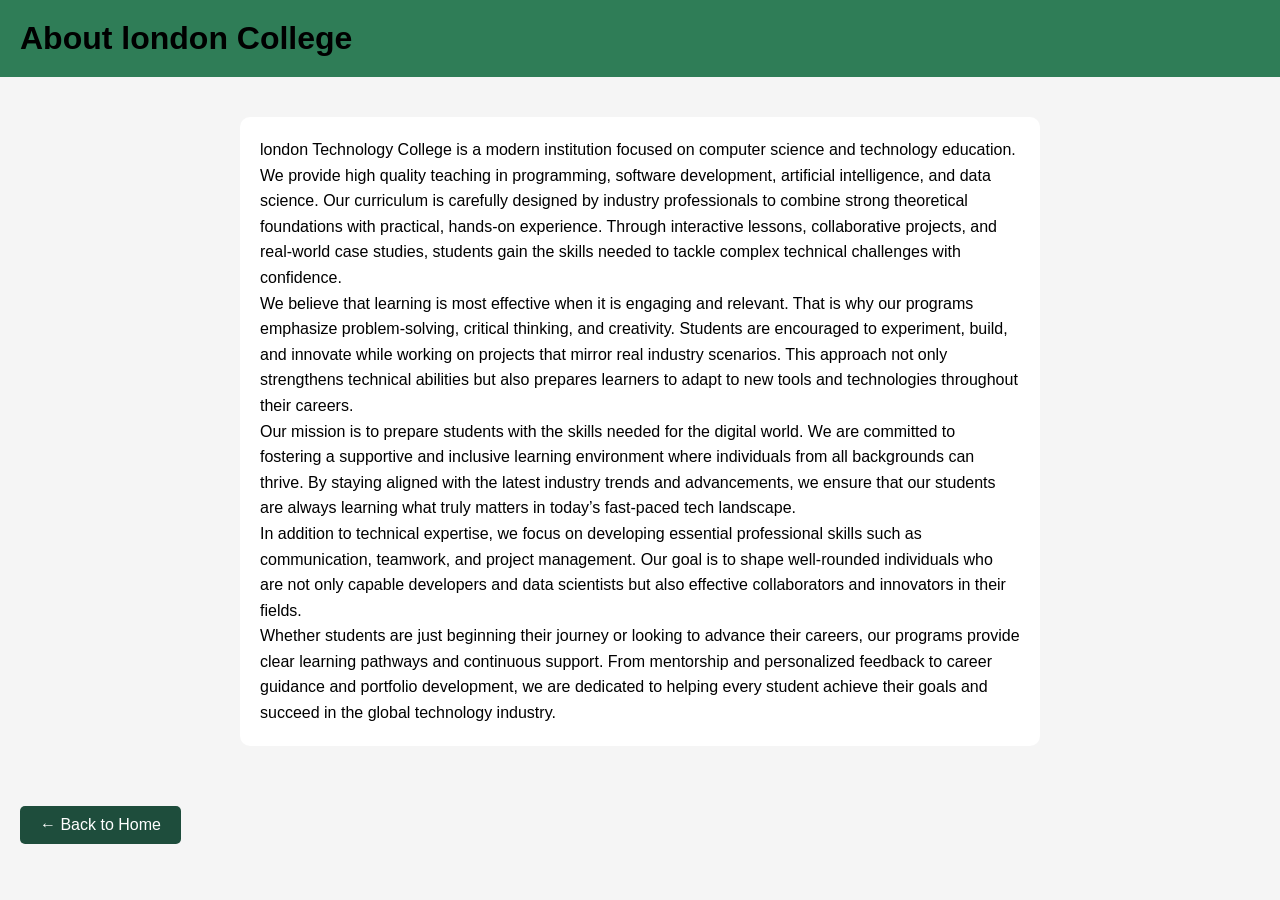
==== about.html @ 91d1a013 "Update about.html" ====
<!DOCTYPE html>
<html lang="en">

<head>
<meta charset="UTF-8">
<title>About Us</title>
<link rel="stylesheet" href="style.css">
</head>

<body>

<header>
<h1>About london College</h1>
</header>

<section class="modules">

<p>
london Technology College is a modern institution focused on
computer science and technology education.
</p>

<p>
We provide high quality teaching in programming,
software development, artificial intelligence,
and data science. Our curriculum is carefully
designed by industry professionals to combine
strong theoretical foundations with practical,
hands-on experience. Through interactive lessons,
collaborative projects, and real-world case
studies, students gain the skills needed to
tackle complex technical challenges with
confidence.
</p>

<p>
We believe that learning is most effective when
it is engaging and relevant. That is why our
programs emphasize problem-solving, critical
thinking, and creativity. Students are encouraged
to experiment, build, and innovate while working
on projects that mirror real industry scenarios.
This approach not only strengthens technical
abilities but also prepares learners to adapt
to new tools and technologies throughout their
careers.
</p>

<p>
Our mission is to prepare students with the
skills needed for the digital world. We are
committed to fostering a supportive and inclusive
learning environment where individuals from all
backgrounds can thrive. By staying aligned with
the latest industry trends and advancements, we
ensure that our students are always learning
what truly matters in today’s fast-paced tech
landscape.
</p>

<p>
In addition to technical expertise, we focus on
developing essential professional skills such as
communication, teamwork, and project management.
Our goal is to shape well-rounded individuals who
are not only capable developers and data
scientists but also effective collaborators and
innovators in their fields.
</p>

<p>
Whether students are just beginning their journey
or looking to advance their careers, our programs
provide clear learning pathways and continuous
support. From mentorship and personalized
feedback to career guidance and portfolio
development, we are dedicated to helping every
student achieve their goals and succeed in the
global technology industry.
</p>

</section>

<a href="index.html" class="back">← Back to Home</a>

</body>
</html>
---- style.css ----
/* ---------- GLOBAL ---------- */
*{
    margin:0;
    padding:0;
    box-sizing:border-box;
    font-family:Arial, Helvetica, sans-serif;
}

body{
    background:#f5f5f5;
}

img{
    max-width:100%;
    height:auto;
}

/* ---------- HEADER / NAVBAR ---------- */
header{
    background:#2f7d57;
    padding:20px;
}

.navbar{
    display:flex;
    align-items:center;
    justify-content:space-between;
    flex-wrap:wrap;
}

.logo{
    color:white;
    font-size:22px;
    font-weight:bold;
}

.menu{
    display:flex;
    list-style:none;
    gap:20px;
}

.menu a{
    color:white;
    text-decoration:none;
    font-size:16px;
}

.menu a:hover{
    text-decoration:underline;
}

.contact-btn{
    padding:10px 20px;
    background:transparent;
    border:2px solid white;
    color:white;
    cursor:pointer;
    border-radius:4px;
}

/* ---------- HERO SECTION ---------- */
.hero{
    min-height:80vh;
    display:flex;
    align-items:center;
    padding:40px 20px;

    background-image:url("uni.jpg");
    background-size:cover;
    background-position:center;
    background-repeat:no-repeat;

    color:white;
}

.hero-text{
    max-width:600px;
    background:rgba(0,0,0,0.5);
    padding:30px;
    border-radius:10px;
}

.hero-text h1{
    font-size:48px;
}

.hero-text span{
    color:#ffd166;
}

.hero-text p{
    margin-top:15px;
    font-size:18px;
    line-height:1.6;
}

/* ---------- BUTTONS ---------- */
.buttons{
    margin-top:30px;
    display:flex;
    gap:20px;
    flex-wrap:wrap;
}

.admission{
    padding:12px 25px;
    background:#1e4d3c;
    color:white;
    text-decoration:none;
    border-radius:5px;
    font-size:18px;
}

/* ---------- PROGRAMMES ---------- */
.programmes{
    display:grid;
    grid-template-columns:repeat(auto-fit, minmax(250px, 1fr));
    gap:25px;
    padding:20px;
}

.card{
    background:white;
    padding:20px;
    border-radius:8px;
    box-shadow:0 2px 8px rgba(0,0,0,0.1);
    text-align:center;
}

.card h2{
    color:#0b3c6f;
    margin-bottom:10px;
    font-size:20px;
}

.card p{
    color:#555;
    margin-bottom:15px;
    font-size:15px;
}

.card a{
    display:inline-block;
    margin-top:10px;
    background:#0b3c6f;
    color:white;
    padding:10px 15px;
    text-decoration:none;
    border-radius:5px;
    font-size:14px;
}

.card a:hover{
    background:#145ea8;
}

/* ---------- FORM ---------- */
.interest{
    padding:20px;
    display:flex;
    flex-direction:column;
    align-items:center;
    text-align:center;
}

.interest h2{
    margin-bottom:20px;
    font-size:26px;
}

.interest form{
    background:white;
    padding:20px;
    width:100%;
    max-width:400px;
    border-radius:5px;
}

.form-group{
    margin-bottom:15px;
}

.interest input,
.interest select{
    width:100%;
    padding:10px;
    border:1px solid #ccc;
    border-radius:5px;
    font-size:16px;
}

.interest button{
    background:#0b3c6f;
    color:white;
    border:none;
    padding:12px;
    cursor:pointer;
    width:100%;
    border-radius:5px;
    font-size:16px;
}

.interest button:hover{
    background:#145ea8;
}

/* ---------- ERROR ---------- */
.error{
    color:red;
    font-size:14px;
    display:block;
    margin-bottom:5px;
}

/* ---------- SUCCESS ---------- */
#successMsg{
    font-size:16px;
    margin-top:10px;
    font-weight:bold;
}

.success-text{
    color:green;
}

/* ---------- MODULES ---------- */
.modules{
    max-width:800px;
    margin:40px auto;
    padding:20px;
    background:white;
    border-radius:10px;
}

.modules h2{
    font-size:24px;
    margin-bottom:10px;
}

.modules p{
    font-size:16px;
    line-height:1.6;
}

.modules ul{
    padding-left:20px;
}

/* ---------- BACK BUTTON ---------- */
.back{
    display:inline-block;
    margin:20px;
    font-size:16px;
    padding:10px 20px;
    background:#1e4d3c;
    color:white;
    text-decoration:none;
    border-radius:5px;
}

/* ---------- FOOTER ---------- */
footer{
    text-align:center;
    padding:20px;
    background:#ddd;
}

/* ---------- MOBILE ---------- */
@media(max-width:768px){

.navbar{
    flex-direction:column;
    align-items:flex-start;
    gap:10px;
}

.menu{
    flex-direction:column;
    width:100%;
}

.contact-btn{
    width:100%;
}

.hero{
    text-align:center;
}

.hero-text{
    width:100%;
}

.hero-text h1{
    font-size:28px;
}

.hero-text p{
    font-size:16px;
}

}
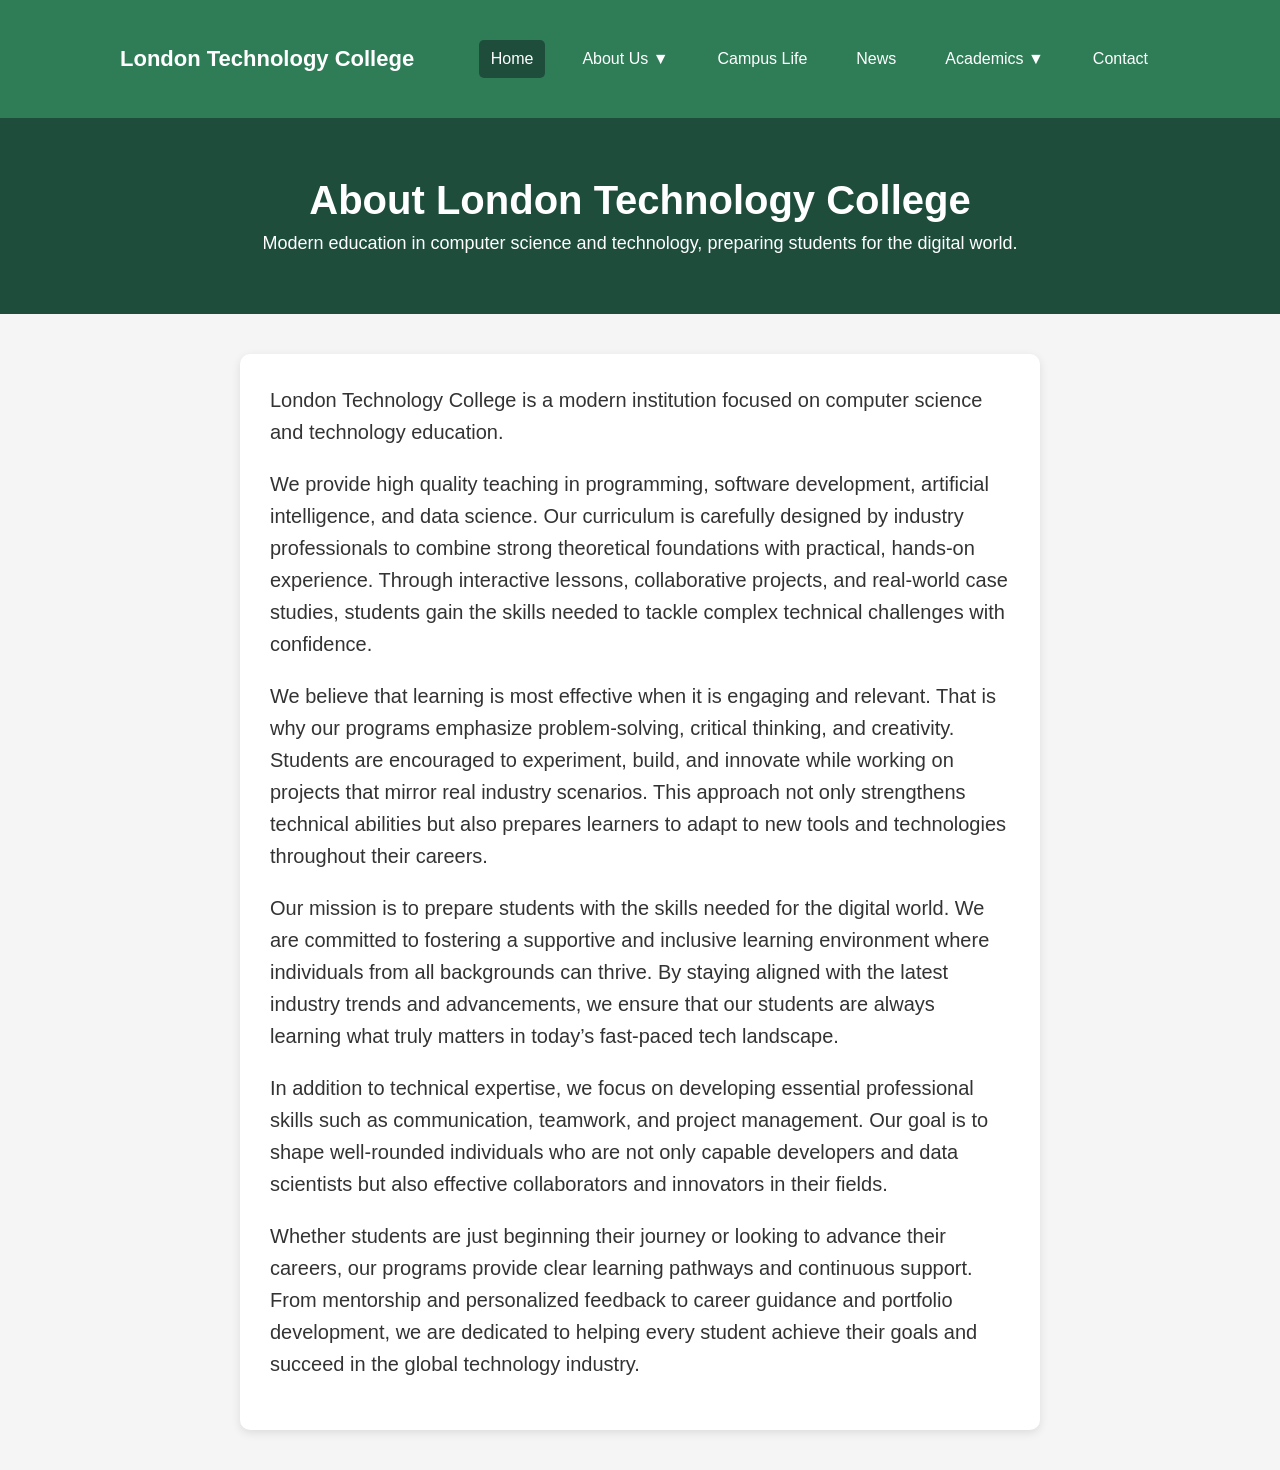
==== commit 844a64fc: "updating front to end" ====
--- a/about.html
+++ b/about.html
@@ -3,85 +3,79 @@
 
 <head>
 <meta charset="UTF-8">
-<title>About Us</title>
+<meta name="viewport" content="width=device-width, initial-scale=1.0">
+<title>About Us - London Technology College</title>
 <link rel="stylesheet" href="style.css">
 </head>
 
 <body>
 
+<!-- Navbar -->
 <header>
-<h1>About london College</h1>
+  <div class="navbar">
+    <div class="logo">London Technology College</div>
+    <ul class="menu">
+      <li><a href="index.html" class="back"> Home</a></li>
+      <li class="dropdown">
+        <a href="#">About Us ▼</a>
+        <ul class="dropdown-menu">
+          <li><a href="about.html">Our College</a></li>
+          <li><a href="staff.html">Our Staff</a></li>
+          <li><a href="mission.html">Mission</a></li>
+        </ul>
+      </li>
+      <li><a href="campus.html">Campus Life</a></li>
+      <li><a href="news.html">News</a></li>
+      <li class="dropdown">
+        <a href="#">Academics ▼</a>
+        <ul class="dropdown-menu">
+          <li><a href="admission.html">Admission</a></li>
+          <li><a href="programmes.html">Programmes</a></li>
+          <li><a href="departments.html">Departments</a></li>
+        </ul>
+      </li>
+      <li><a href="contact.html">Contact</a></li>
+    </ul>
+  </div>
 </header>
 
-<section class="modules">
+<!-- Page Hero -->
+<section class="page-hero" style="display:flex; flex-direction:column; align-items:center; justify-content:center;">
+  <div style="display:flex; align-items:center; gap:15px;">
+    <h1 style="margin:0;">About London Technology College</h1>
 
-<p>
-london Technology College is a modern institution focused on
-computer science and technology education.
-</p>
-
-<p>
-We provide high quality teaching in programming,
-software development, artificial intelligence,
-and data science. Our curriculum is carefully
-designed by industry professionals to combine
-strong theoretical foundations with practical,
-hands-on experience. Through interactive lessons,
-collaborative projects, and real-world case
-studies, students gain the skills needed to
-tackle complex technical challenges with
-confidence.
-</p>
-
-<p>
-We believe that learning is most effective when
-it is engaging and relevant. That is why our
-programs emphasize problem-solving, critical
-thinking, and creativity. Students are encouraged
-to experiment, build, and innovate while working
-on projects that mirror real industry scenarios.
-This approach not only strengthens technical
-abilities but also prepares learners to adapt
-to new tools and technologies throughout their
-careers.
-</p>
-
-<p>
-Our mission is to prepare students with the
-skills needed for the digital world. We are
-committed to fostering a supportive and inclusive
-learning environment where individuals from all
-backgrounds can thrive. By staying aligned with
-the latest industry trends and advancements, we
-ensure that our students are always learning
-what truly matters in today’s fast-paced tech
-landscape.
-</p>
-
-<p>
-In addition to technical expertise, we focus on
-developing essential professional skills such as
-communication, teamwork, and project management.
-Our goal is to shape well-rounded individuals who
-are not only capable developers and data
-scientists but also effective collaborators and
-innovators in their fields.
-</p>
-
-<p>
-Whether students are just beginning their journey
-or looking to advance their careers, our programs
-provide clear learning pathways and continuous
-support. From mentorship and personalized
-feedback to career guidance and portfolio
-development, we are dedicated to helping every
-student achieve their goals and succeed in the
-global technology industry.
-</p>
-
+  </div>
+  <p style="margin-top:10px; text-align:center;">
+    Modern education in computer science and technology, preparing students for the digital world.
+  </p>
 </section>
 
-<a href="index.html" class="back">← Back to Home</a>
+<!-- About Content -->
+<section class="modules">
+  <p>
+    London Technology College is a modern institution focused on computer science and technology education.
+  </p>
+
+  <p>
+    We provide high quality teaching in programming, software development, artificial intelligence, and data science. Our curriculum is carefully designed by industry professionals to combine strong theoretical foundations with practical, hands-on experience. Through interactive lessons, collaborative projects, and real-world case studies, students gain the skills needed to tackle complex technical challenges with confidence.
+  </p>
+
+  <p>
+    We believe that learning is most effective when it is engaging and relevant. That is why our programs emphasize problem-solving, critical thinking, and creativity. Students are encouraged to experiment, build, and innovate while working on projects that mirror real industry scenarios. This approach not only strengthens technical abilities but also prepares learners to adapt to new tools and technologies throughout their careers.
+  </p>
+
+  <p>
+    Our mission is to prepare students with the skills needed for the digital world. We are committed to fostering a supportive and inclusive learning environment where individuals from all backgrounds can thrive. By staying aligned with the latest industry trends and advancements, we ensure that our students are always learning what truly matters in today’s fast-paced tech landscape.
+  </p>
+
+  <p>
+    In addition to technical expertise, we focus on developing essential professional skills such as communication, teamwork, and project management. Our goal is to shape well-rounded individuals who are not only capable developers and data scientists but also effective collaborators and innovators in their fields.
+  </p>
+
+  <p>
+    Whether students are just beginning their journey or looking to advance their careers, our programs provide clear learning pathways and continuous support. From mentorship and personalized feedback to career guidance and portfolio development, we are dedicated to helping every student achieve their goals and succeed in the global technology industry.
+  </p>
+</section>
 
 </body>
 </html>
--- a/style.css
+++ b/style.css
@@ -1,4 +1,3 @@
-/* ---------- GLOBAL ---------- */
 *{
     margin:0;
     padding:0;
@@ -10,22 +9,16 @@
     background:#f5f5f5;
 }
 
-img{
-    max-width:100%;
-    height:auto;
-}
-
 /* ---------- HEADER / NAVBAR ---------- */
 header{
     background:#2f7d57;
-    padding:20px;
+    padding:20px 60px;
 }
 
 .navbar{
     display:flex;
     align-items:center;
     justify-content:space-between;
-    flex-wrap:wrap;
 }
 
 .logo{
@@ -37,7 +30,7 @@
 .menu{
     display:flex;
     list-style:none;
-    gap:20px;
+    gap:30px;
 }
 
 .menu a{
@@ -59,12 +52,12 @@
     border-radius:4px;
 }
 
-/* ---------- HERO SECTION ---------- */
+/* ---------- HERO SECTION WITH BACKGROUND IMAGE ---------- */
 .hero{
-    min-height:80vh;
+    height:90vh;
     display:flex;
     align-items:center;
-    padding:40px 20px;
+    padding-left:80px;
 
     background-image:url("uni.jpg");
     background-size:cover;
@@ -82,7 +75,7 @@
 }
 
 .hero-text h1{
-    font-size:48px;
+    font-size:60px;
 }
 
 .hero-text span{
@@ -91,7 +84,7 @@
 
 .hero-text p{
     margin-top:15px;
-    font-size:18px;
+    font-size:20px;
     line-height:1.6;
 }
 
@@ -100,7 +93,6 @@
     margin-top:30px;
     display:flex;
     gap:20px;
-    flex-wrap:wrap;
 }
 
 .admission{
@@ -112,16 +104,25 @@
     font-size:18px;
 }
 
-/* ---------- PROGRAMMES ---------- */
+.academic-link{
+    color:white;
+    text-decoration:none;
+    font-weight:bold;
+    font-size:18px;
+}
+
+/* ---------- PROGRAMMES PAGE ---------- */
 .programmes{
-    display:grid;
-    grid-template-columns:repeat(auto-fit, minmax(250px, 1fr));
+    display:flex;
+    flex-wrap:wrap;
+    justify-content:center;
+    padding:40px;
     gap:25px;
-    padding:20px;
 }
 
 .card{
     background:white;
+    width:260px;
     padding:20px;
     border-radius:8px;
     box-shadow:0 2px 8px rgba(0,0,0,0.1);
@@ -131,13 +132,13 @@
 .card h2{
     color:#0b3c6f;
     margin-bottom:10px;
-    font-size:20px;
+    font-size:22px;
 }
 
 .card p{
     color:#555;
     margin-bottom:15px;
-    font-size:15px;
+    font-size:16px;
 }
 
 .card a{
@@ -148,43 +149,38 @@
     padding:10px 15px;
     text-decoration:none;
     border-radius:5px;
-    font-size:14px;
+    font-size:16px;
 }
 
 .card a:hover{
     background:#145ea8;
 }
 
-/* ---------- FORM ---------- */
+/* ---------- REGISTER INTEREST FORM ---------- */
 .interest{
-    padding:20px;
-    display:flex;
-    flex-direction:column;
-    align-items:center;
+    padding:40px;
     text-align:center;
 }
 
 .interest h2{
     margin-bottom:20px;
-    font-size:26px;
+    font-size:28px;
 }
 
 .interest form{
     background:white;
-    padding:20px;
-    width:100%;
+    padding:25px;
     max-width:400px;
-    border-radius:5px;
-}
-
-.form-group{
-    margin-bottom:15px;
+    margin:auto;
+    border-radius:5px;
 }
 
 .interest input,
 .interest select{
     width:100%;
     padding:10px;
+    margin-top:5px;
+    margin-bottom:15px;
     border:1px solid #ccc;
     border-radius:5px;
     font-size:16px;
@@ -205,58 +201,61 @@
     background:#145ea8;
 }
 
-/* ---------- ERROR ---------- */
+/* ---------- ERROR MESSAGES ---------- */
 .error{
-    color:red;
+    color:red !important;      /* ensures errors appear in red */
     font-size:14px;
     display:block;
     margin-bottom:5px;
 }
 
-/* ---------- SUCCESS ---------- */
-#successMsg{
-    font-size:16px;
-    margin-top:10px;
-    font-weight:bold;
-}
-
-.success-text{
-    color:green;
-}
-
-/* ---------- MODULES ---------- */
+/* ---------- COURSE DETAIL PAGES ---------- */
 .modules{
     max-width:800px;
     margin:40px auto;
-    padding:20px;
+    padding:30px;
     background:white;
     border-radius:10px;
+    box-shadow:0 3px 10px rgba(0,0,0,0.1);
 }
 
 .modules h2{
-    font-size:24px;
+    font-size:30px;
+    color:#1e4d3c;
+    margin-bottom:15px;
+}
+
+.modules p{
+    font-size:20px;
+    line-height:1.6;
+    color:#333;
+    margin-bottom:20px;
+}
+
+.modules ul{
+    font-size:20px;
+    padding-left:20px;
+}
+
+.modules li{
     margin-bottom:10px;
 }
 
-.modules p{
-    font-size:16px;
-    line-height:1.6;
-}
-
-.modules ul{
-    padding-left:20px;
-}
-
-/* ---------- BACK BUTTON ---------- */
+/* ---------- BACK / HOME BUTTON ---------- */
 .back{
     display:inline-block;
-    margin:20px;
-    font-size:16px;
+    font-size:18px;
     padding:10px 20px;
     background:#1e4d3c;
     color:white;
     text-decoration:none;
     border-radius:5px;
+    margin:0;         
+    vertical-align:middle; 
+}
+
+.back:hover{
+    background:#145ea8;
 }
 
 /* ---------- FOOTER ---------- */
@@ -266,38 +265,311 @@
     background:#ddd;
 }
 
-/* ---------- MOBILE ---------- */
+/* ---------- MOBILE RESPONSIVE ---------- */
 @media(max-width:768px){
 
-.navbar{
+.hero{
     flex-direction:column;
-    align-items:flex-start;
-    gap:10px;
-}
-
-.menu{
-    flex-direction:column;
-    width:100%;
-}
-
-.contact-btn{
-    width:100%;
-}
-
-.hero{
-    text-align:center;
+    text-align:center;
+    padding:40px;
 }
 
 .hero-text{
     width:100%;
 }
 
-.hero-text h1{
-    font-size:28px;
-}
-
-.hero-text p{
-    font-size:16px;
-}
-
-}
+.programmes{
+    flex-direction:column;
+    align-items:center;
+}
+
+}
+
+/* ---------- CENTER REGISTER INTEREST AND SUCCESS MESSAGE ---------- */
+.interest {
+    display: flex;
+    flex-direction: column;
+    align-items: center;   /* centers form and heading horizontally */
+    justify-content: center; /* optional: vertically centers content inside section */
+    text-align: center;     /* centers heading and success messages */
+}
+
+#successMsg {
+    font-size:16px;
+    margin-top:10px;
+    text-align:center;      /* ensures green success message is centered */
+    font-weight:bold;
+}
+
+.success-text{
+    color:green;           /* green color for success message */
+}
+/* ---------- DROPDOWN MENU ---------- */
+.dropdown {
+    position: relative;
+}
+
+.dropdown-menu {
+    display: none;
+    position: absolute;
+    top: 100%;
+    left: 0;
+    background: white;
+    list-style: none;
+    min-width: 180px;
+    border-radius: 5px;
+    overflow: hidden;
+    box-shadow: 0 4px 10px rgba(0,0,0,0.1);
+}
+
+.dropdown-menu li {
+    border-bottom: 1px solid #eee;
+}
+
+.dropdown-menu li:last-child {
+    border-bottom: none;
+}
+
+.dropdown-menu li a {
+    color: #333;
+    padding: 12px;
+    display: block;
+    text-decoration: none;
+}
+
+.dropdown-menu li a:hover {
+    background: #f2f2f2;
+}
+
+/* Show dropdown on hover */
+.dropdown:hover .dropdown-menu {
+    display: block;
+}
+/* ---------- PAGE HERO ---------- */
+.page-hero{
+    background:#1e4d3c;
+    color:white;
+    text-align:center;
+    padding:60px 20px;
+}
+
+.page-hero h1{
+    font-size:40px;
+}
+
+.page-hero p{
+    margin-top:10px;
+    font-size:18px;
+}
+
+/* ---------- STAFF SECTION ---------- */
+.staff-container{
+    display:flex;
+    justify-content:center;
+    gap:25px;
+    padding:50px;
+    flex-wrap:wrap;
+}
+
+.staff-card{
+    background:white;
+    width:250px;
+    padding:20px;
+    border-radius:10px;
+    text-align:center;
+    box-shadow:0 4px 10px rgba(0,0,0,0.1);
+}
+
+.staff-card h3{
+    color:#1e4d3c;
+    margin-bottom:10px;
+}
+
+.staff-card p{
+    color:#555;
+    font-size:15px;
+}
+
+/* ---------- MISSION BOX ---------- */
+.mission-box{
+    max-width:800px;
+    margin:40px auto;
+    background:white;
+    padding:30px;
+    border-radius:10px;
+    box-shadow:0 4px 10px rgba(0,0,0,0.1);
+    font-size:18px;
+    line-height:1.6;
+}
+/* NAVBAR */
+.navbar{
+    display:flex;
+    align-items:center;
+    justify-content:space-between;
+    background:#2f7d57;
+    padding:20px 60px;
+}
+
+.navbar .logo { color:white; font-size:22px; font-weight:bold; }
+
+.menu{
+    display:flex;
+    list-style:none;
+    gap:25px;
+}
+
+.menu li{
+    position: relative;
+}
+
+.menu a{
+    color:white;
+    text-decoration:none;
+    font-size:16px;
+    padding:10px 12px;
+    display:block;
+}
+
+.menu a:hover { text-decoration:underline; }
+
+/* DROPDOWN MENU */
+.dropdown:hover .dropdown-menu { display: block; }
+
+.dropdown-menu {
+    display:none;
+    position:absolute;
+    top:100%;
+    left:0;
+    background:white;
+    min-width:180px;
+    border-radius:5px;
+    overflow:hidden;
+    box-shadow:0 4px 10px rgba(0,0,0,0.1);
+    z-index:10;
+}
+
+.dropdown-menu li { border-bottom:1px solid #eee; }
+.dropdown-menu li:last-child { border-bottom:none; }
+
+.dropdown-menu li a {
+    color:#333;
+    padding:12px;
+}
+
+.dropdown-menu li a:hover {
+    background:#f2f2f2;
+}
+
+/* CONTACT BUTTON (optional highlight) */
+.contact-btn{
+    padding:10px 20px;
+    background:transparent;
+    border:2px solid white;
+    color:white;
+    cursor:pointer;
+    border-radius:4px;
+}
+
+/* HERO */
+.hero{
+    height:90vh;
+    display:flex;
+    align-items:center;
+    justify-content:center;
+    background-image:url('uni.jpg');
+    background-size:cover;
+    background-position:center;
+    color:white;
+    text-align:center;
+}
+
+.hero h1 { font-size:50px; }
+.hero span { color:#ffd166; }
+.hero p { font-size:20px; margin-top:15px; }
+.admission{
+    margin-top:20px;
+    display:inline-block;
+    padding:12px 25px;
+    background:#1e4d3c;
+    color:white;
+    border-radius:5px;
+    font-size:18px;
+    text-decoration:none;
+}
+
+/* RESPONSIVE */
+@media(max-width:768px){
+    .navbar{ flex-direction:column; gap:15px; }
+    .menu{ flex-direction:column; gap:0; width:100%; }
+    .dropdown-menu{ position:relative; top:0; left:0; }
+    .hero{ height:60vh; }
+}
+/* NEWS CARDS */
+.news-container {
+    display:flex;
+    flex-wrap:wrap;
+    justify-content:center;
+    gap:25px;
+    padding:40px;
+}
+
+.news-card {
+    background:white;
+    width:280px;
+    padding:20px;
+    border-radius:10px;
+    text-align:center;
+    box-shadow:0 4px 10px rgba(0,0,0,0.1);
+    transition: transform 0.3s, box-shadow 0.3s;
+}
+
+.news-card:hover {
+    transform: translateY(-5px);
+    box-shadow:0 8px 20px rgba(0,0,0,0.2);
+}
+
+.news-card h3 {
+    color:#1e4d3c;
+    margin-bottom:10px;
+}
+
+.news-card p {
+    color:#555;
+    font-size:15px;
+    line-height:1.5;
+}
+
+/* CONTACT FORM */
+.interest form {
+    background:white;
+    padding:30px;
+    max-width:500px;
+    margin:auto;
+    border-radius:10px;
+    box-shadow:0 4px 10px rgba(0,0,0,0.1);
+}
+
+.interest input, .interest textarea {
+    width:100%;
+    padding:12px;
+    margin-bottom:15px;
+    border:1px solid #ccc;
+    border-radius:5px;
+    font-size:16px;
+}
+
+.interest button {
+    background:#1e4d3c;
+    color:white;
+    border:none;
+    padding:12px;
+    cursor:pointer;
+    width:100%;
+    border-radius:5px;
+    font-size:16px;
+    transition: background 0.3s;
+}
+
+.interest button:hover {
+    background:#145ea8;
+}
